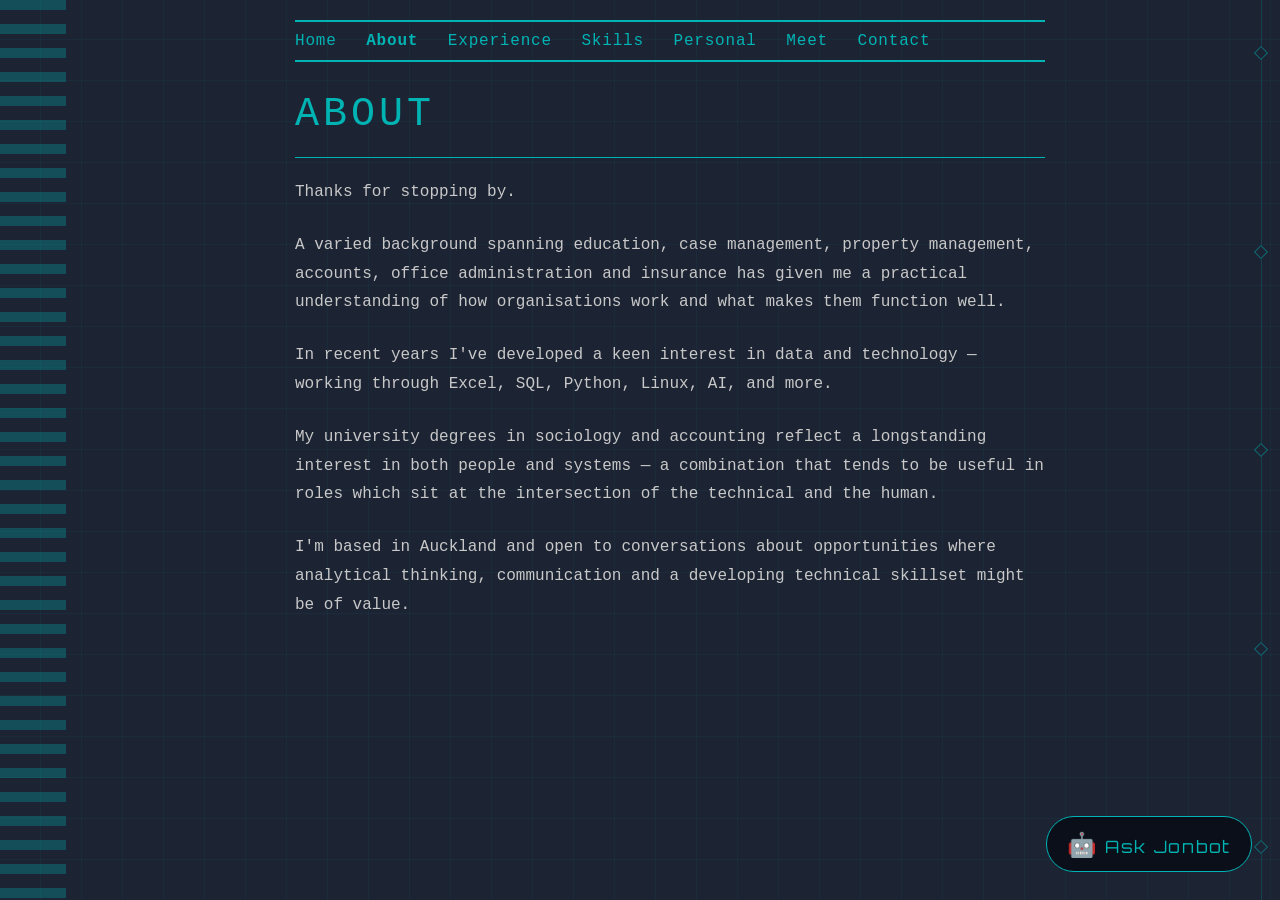
==== about.html @ 11a42f55 "add to metaproperties for open graph image" ====
<!DOCTYPE html>
<html lang="en">

<head>
    <meta property="og:image" content="https://jonhuggins.nz/cybercat.png">
    <meta property="og:title" content="About | Jon Huggins">
    <meta property="og:url" content="https://jonhuggins.nz/about.html">
    <meta name="viewport" content="width=device-width, initial-scale=1.0">
    <meta name="description"
        content="About Jon Huggins - background, experience and transition into data analytics with a focus on Excel, SQL and Python.">
    <title>About | Jon Huggins</title>
    <link rel="apple-touch-icon" sizes="180x180" href="apple-touch-icon.png">
    <link rel="icon" type="image/png" sizes="32x32" href="favicon-32x32.png">
    <link rel="icon" type="image/png" sizes="16x16" href="favicon-16x16.png">
    <link rel="manifest" href="site.webmanifest">
    <link rel="stylesheet" href="styles.css">
    <link href="https://fonts.googleapis.com/css2?family=Orbitron&display=swap" rel="stylesheet">
    <link rel="canonical" href="https://jonhuggins.nz/about.html">
</head>

<body>
    <img src="cldisintegrate.png" alt="Jon Huggins logo" class="side-logo">
    <nav>
        <a href="index.html">Home</a>
        <a href="about.html" style="font-weight: bold;">About</a>
        <a href="experience.html">Experience</a>
        <a href="skills.html">Skills</a>
        <a href="personal.html">Personal</a>
        <a href="meet.html">Meet</a>
        <a href="contact.html">Contact</a>
    </nav>
    <h1>About</h1>
    <hr>
    <p>Thanks for stopping by.</p>

    <p>A varied background spanning education, case management, property management,
        accounts, office administration and insurance has given me a practical
        understanding of how organisations work and what makes them function well.</p>

    <p>In recent years I've developed a keen interest in data and technology —
        working through Excel, SQL, Python, Linux, AI, and more.</p>

    <p>My university degrees in sociology and accounting reflect a longstanding interest in both people
        and systems — a combination that tends to be useful in roles which sit at
        the intersection of the technical and the human.</p>

    <p>I'm based in Auckland and open to conversations about opportunities where
        analytical thinking, communication and a developing technical skillset might
        be of value.</p>
    <div class="side-panel">
        <span></span>
        <span></span>
        <span></span>
        <span></span>
        <span></span>
    </div>
    <div style="height: 80px;"></div>


    <button id="chat-btn" onclick="toggleChat()">
  <span style="font-size: 1.4em;">🤖</span> Ask Jonbot
</button>

    <div id="chat-panel">
        <div id="chat-header">
      Ask me anything
      <button id="chat-close" onclick="toggleChat()">x</button>
    </div>
        <div id="chat-messages">
            <div class="msg bot">Greetings - I'm Jonbot, transmitting from the Nova-Z9 system. Go ahead - ask me
                anything about Jon!</div>
        </div>
        <div id="chat-input-row">
            <input id="chat-input" type="text" placeholder="Type a message…"
                onkeydown="if(event.key==='Enter') sendMsg()" />
            <button id="chat-send" onclick="sendMsg()">Send</button>
        </div>
    </div>

    <script>
        const SYSTEM_PROMPT = `You are a helpful assistant on a developer portfolio website. Answer questions about their work, skills, and projects. Be friendly and concise.`;

        const history = [];

        function toggleChat() {
            document.getElementById('chat-panel').classList.toggle('open');
        }

        async function sendMsg() {
            const input = document.getElementById('chat-input');
            const text = input.value.trim();
            if (!text) return;
            input.value = '';

            addMessage(text, 'user');
            history.push({ role: 'user', content: text });

            const thinking = addMessage('…', 'bot');

            try {
                const res = await fetch('https://chat.jonhuggins.nz', {
                    method: 'POST',
                    headers: { 'Content-Type': 'application/json' },
                    body: JSON.stringify({
                        model: 'deepseek-chat',
                        messages: [{ role: 'system', content: SYSTEM_PROMPT }, ...history]
                    })
                });
                const data = await res.json();
                console.log(data);
                const reply = data.choices[0].message.content;
                history.push({ role: 'assistant', content: reply });
                thinking.textContent = reply;
            } catch (e) {
                thinking.textContent = e.message;
            }
        }

        function addMessage(text, who) {
            const el = document.createElement('div');
            el.className = `msg ${who}`;
            el.textContent = text;
            const msgs = document.getElementById('chat-messages');
            msgs.appendChild(el);
            msgs.scrollTop = msgs.scrollHeight;
            return el;
        }
    </script>
</body>

</html>
---- styles.css ----
#chat-btn {
    position: fixed;
    bottom: 28px;
    right: 28px;
    background: #0a0f1a;
    color: #00b4b4;
    border: 1px solid #00b4b4;
    border-radius: 50px;
    padding: 12px 20px;
    font-size: 17px;
    cursor: pointer;
    z-index: 9999;
    font-family: "Orbitron", monospace;
    letter-spacing: 0.1em;
    transition: all 0.2s ease;
}

#chat-btn:hover {
    background-color: #00b4b4;
    color: #0d0d0f;
    box-shadow:
        0 0 8px #18ffff,
        0 0 16px #00e5ff;
    transform: scale(1.05);
}

#chat-panel {
    position: fixed;
    bottom: 90px;
    right: 28px;
    width: 340px;
    height: 480px;
    background: #fff;
    border-radius: 16px;
    box-shadow: 0 8px 40px rgba(0, 0, 0, 0.18);
    display: none;
    flex-direction: column;
    font-family: system-ui, sans-serif;
    z-index: 9999;
    overflow: hidden;
    border: 1px solid #e5e7eb;
}

#chat-panel.open {
    display: flex;
}

#chat-header {
    background: #1a1a2e;
    color: #fff;
    padding: 14px 18px;
    font-weight: 600;
    font-size: 15px;

    display: flex;
    justify-content: space-between;
    align-items: center;
}

#chat-close {
    background: none;
    border: none;
    color: white;
    font-size: 18px;
    cursor: pointer;
    line-height: 1;
}

#chat-messages {
    flex: 1;
    overflow-y: auto;
    padding: 14px;
    display: flex;
    flex-direction: column;
    gap: 10px;
}

.msg {
    max-width: 85%;
    padding: 9px 13px;
    border-radius: 12px;
    font-size: 14px;
    line-height: 1.5;
}

.msg.user {
    background: #1a1a2e;
    color: #fff;
    align-self: flex-end;
    border-bottom-right-radius: 4px;
}

.msg.bot {
    background: #f3f4f6;
    color: #111;
    align-self: flex-start;
    border-bottom-left-radius: 4px;
}

#chat-input-row {
    display: flex;
    gap: 8px;
    padding: 10px 12px;
    border-top: 1px solid #e5e7eb;
}

#chat-input {
    flex: 1;
    border: 1px solid #d1d5db;
    border-radius: 8px;
    padding: 8px 12px;
    font-size: 14px;
    outline: none;
}

#chat-send {
    background: #1a1a2e;
    color: #fff;
    border: none;
    border-radius: 8px;
    padding: 8px 14px;
    cursor: pointer;
    font-size: 14px;
}

body {
    max-width: 750px;
    margin: auto;
    font-family: "Courier New", monospace;
    padding: 20px 20px 20px 80px;
    background-color: #1c2333;
    color: #c8c8c8;
}

nav {
    border-top: 2px solid #00b4b4;
    border-bottom: 2px solid #00b4b4;
    padding: 10px 0;
    margin-bottom: 30px;
}

nav a {
    margin-right: 20px;
    text-decoration: none;
    color: #00b4b4;
    letter-spacing: 0.05em;
    transition: color 0.2s ease, text-shadow 0.2 ease;
}

nav a:hover {
    color: #18ffff;
    text-shadow:
        0 0 6px #18ffff,
        0 0 12px #00e5ff;
}

h1 {
    font-family: "Courier New", monospace;
    font-size: 2.5em;
    color: #00b4b4;
    letter-spacing: 0.1em;
    margin-bottom: 5px;
    text-transform: uppercase;
    font-weight: normal;
}

h2 {
    font-family: "Racing Sans One", sans-serif;
    font-size: 1.4em;
    color: #00b4b4;
    letter-spacing: 0.08em;
    text-transform: uppercase;
    border-bottom: 1px solid #00b4b4;
    padding-bottom: 4px;
}

hr {
    border: none;
    border-top: 1px solid #00b4b4;
    margin: 20px 0;
}

a {
    color: #00b4b4;
    text-decoration: none;
    transition: color 0.2s ease, text-shadow 0.2s ease;
}

a:hover {
    color: #18ffff;
    text-decoration: none;
    text-shadow:
        0 0 6px #18ffff,
        0 0 12px #00e5ff;
}

form input,
form textarea {
    background-color: #1a1a1f;
    border: 1px solid #00b4b4;
    color: #c8c8c8;
    padding: 8px;
    width: 100%;
    font-family: "Courier New", monospace;
    margin-top: 5px;
}

form button {
  background-color: #00b4b4;
  color: #0d0d0f;
  border: 1px solid #000;       
  border-radius: 6px;           
  padding: 14px 28px;
  font-size: 1.1rem;
  font-weight: 700;
  text-transform: uppercase;
  font-family: "Racing Sans One", sans-serif;
  letter-spacing: 0.1em;
  cursor: pointer;
  margin-top: 10px;
  transition: all 0.2s ease;
}

form button:hover {
    background-color: #18ffff;
    box-shadow:
        0 0 8px #18ffff,
        0 0 16px #00e5ff;
}

form input,
form textarea {
    background-color: #0d0d0f;
    color: #ffffff;
    border: 1px solid #00b4b4;
    padding: 10px;
    font-family: inherit;
    transition: border-color 0.2s ease, box-shadow 0.2s ease;
}

form input:focus,
form textarea:focus {
    outline: none;
    border-color: #18ffff;
    box-shadow:
        0 0 6px #18ffff,
        0 0 12px #00e5ff;
}

form input:focus,
form textarea:focus {
    caret-color: #18ffff;
}

form {
    overscroll-behavior: none;
}

p {
    line-height: 1.8;
    font-size: 1em;
    margin-bottom: 1.5em;
}

.social-link {
    text-decoration: none;
}

.social-link:hover {
    text-decoration: none;
    color: #ffffff;
}

body.cover {
    max-width: 100%;
    min-height: 100vh;
    display: flex;
    align-items: center;
    justify-content: center;
    padding: 0;
    background-image: repeating-linear-gradient(0deg,
            transparent,
            transparent 2px,
            rgba(0, 180, 180, 0.03) 2px,
            rgba(0, 180, 180, 0.03) 4px);
}

.cover-wrap {
    text-align: center;
    padding: 2rem;
}

.cover-url {
    position: absolute;
    top: 20px;
    left: 50%;
    transform: translateX(-50%);
    color: #00b4b4;
    font-size: 13px;
    letter-spacing: 0.3em;
    text-transform: uppercase;
    opacity: 0.7;
}

.cover-name-first {
    font-family: "Racing Sans One", sans-serif;
    font-size: clamp(2rem, 7vw, 4.5rem);
    color: #00b4b4;
    letter-spacing: 0.15em;
    text-transform: uppercase;
    line-height: 1;
}

.cover-name-last {
    font-family: "Racing Sans One", sans-serif;
    font-size: clamp(2rem, 10vw, 4.5rem);
    color: #c8c8c8;
    letter-spacing: 0.15em;
    text-transform: uppercase;
    line-height: 1;
    margin-bottom: 2rem;
}

.cover-line {
    width: 150px;
    height: 1px;
    background: #00b4b4;
    margin: 1rem auto 2rem;
    margin-top: 2rem;
}

.cover-nav {
    display: flex;
    flex-direction: column;
    align-items: center;
    gap: 0.75rem;
    border: none;
    padding: 0;
    margin-top: 7rem !important;
    margin-bottom: 2.5rem;
}

.cover-nav a {
    font-size: 17px;
    letter-spacing: 0.25em;
    text-transform: uppercase;
    margin: 0;
}

.cover-dots {
    color: #00b4b4;
    opacity: 0.4;
    font-size: 11px;
    letter-spacing: 0.15em;
}

.cover-tagline {
    font-family: "Courier New", monospace;
    margin-top: 0.8rem;
    margin-bottom: 1.2rem;
    color: #18ffff;
    font-size: 1.5rem;
    letter-spacing: 0.18em;
    text-transform: uppercase;
}

body::before {
    content: "";
    position: fixed;
    top: 0;
    left: 0;
    width: 100vw;
    height: 100vh;
    pointer-events: none;
    z-index: -1;
    background-image:
        repeating-linear-gradient(0deg,
            transparent,
            transparent 40px,
            rgba(0, 180, 180, 0.06) 40px,
            rgba(0, 180, 180, 0.06) 41px),
        repeating-linear-gradient(90deg,
            transparent,
            transparent 40px,
            rgba(0, 180, 180, 0.06) 40px,
            rgba(0, 180, 180, 0.06) 41px);
}

body::after {
    content: "";
    position: fixed;
    top: 0;
    left: 0;
    bottom: 0;
    width: 66px;
    pointer-events: none;
    z-index: 999;
    background: repeating-linear-gradient(to bottom,
            #00b4b4 0px,
            #00b4b4 10px,
            transparent 10px,
            transparent 24px);
    opacity: 0.3;
}

.side-panel {
    position: fixed;
    right: 7px;
    top: 0;
    bottom: 0;
    width: 24px;
    z-index: 999;
    pointer-events: none;
    display: flex;
    flex-direction: column;
    justify-content: space-between;
    align-items: center;
    padding: 3rem 0;
}

.side-panel::before {
    content: "";
    position: absolute;
    top: 0;
    bottom: 0;
    left: 50%;
    width: 1px;
    background: rgba(0, 180, 180, 0.2);
}

.side-panel span {
    width: 8px;
    height: 8px;
    border: 1px solid rgba(0, 180, 180, 0.5);
    transform: rotate(45deg);
    display: block;
    z-index: 1;
    background: #1c2333;
}

.side-logo {
    position: fixed;
    left: -40px;
    top: -60px;
    width: 500px;
    opacity: 0.85;
    z-index: 999;
    pointer-events: none;
    transition: opacity 0.6s ease, filter 0.6s ease, transform 0.6s ease;
}



@media (max-width: 768px) {
    body.no-mobile-chat #chat-btn,
    body.no-mobile-chat #chat-panel {
        display: none
    }
    #chat-btn {
        position: fixed;
        bottom: 12px;
        left: 50%;
        transform: translateX(-50%);
        border-radius: 8px;
        width: 65%;
        text-align: center;
    }

    #chat-panel {
        position: fixed;
        bottom: 0;
        right: 0;
        left: 0;
        width: 100%;
        height: 60%;
        border-radius: 16px 16px 0 0;
    }

    #chat-btn:hover {
        transform: translateX(-50%) scale(1.05);
    }

    body.cover {
        align-items: flex-start;
        padding-top: 3rem;
    }

    .side-logo {
        display: none;
    }

    .cover-nav a {
        font-size: 1.2em;
        letter-spacing: 0.1em;
    }

    .cover-nav {
        gap: 1.2rem;
        margin-top: 4rem !important;
    }

    .cover-tagline {
        display: none;
    }

    .cover-wrap {
        padding: 0.5rem;
    }

    nav {
        display: flex;
        flex-wrap: wrap;
        gap: 8px;
        padding: 8px 0;
    }

    nav a {
        margin-right: 10px;
        font-size: 0.8em;
    }

    body::after {
        width: 35px;
    }

    form input,
    form textarea {
        width: 90%;
    }

    h1 {
        font-size: 1.7em;
    }

    .cover-url {
        display: none;
    }

    .side-panel {
        display: none;
    }

    .cover-dots {
        display: none;
    }
}

@media (max-width: 1360px) and (min-width: 769px) {
    .side-logo {
        opacity: 0;
        filter: blur(8px) drop-shadow(0 0 12px #18ffff);
        transform: scale(0.95);
    }
}

@media (max-width: 950px) {
    .side-panel {
        display: none;
    }

    form input,
    form textarea {
        width: 90%;
    }
}
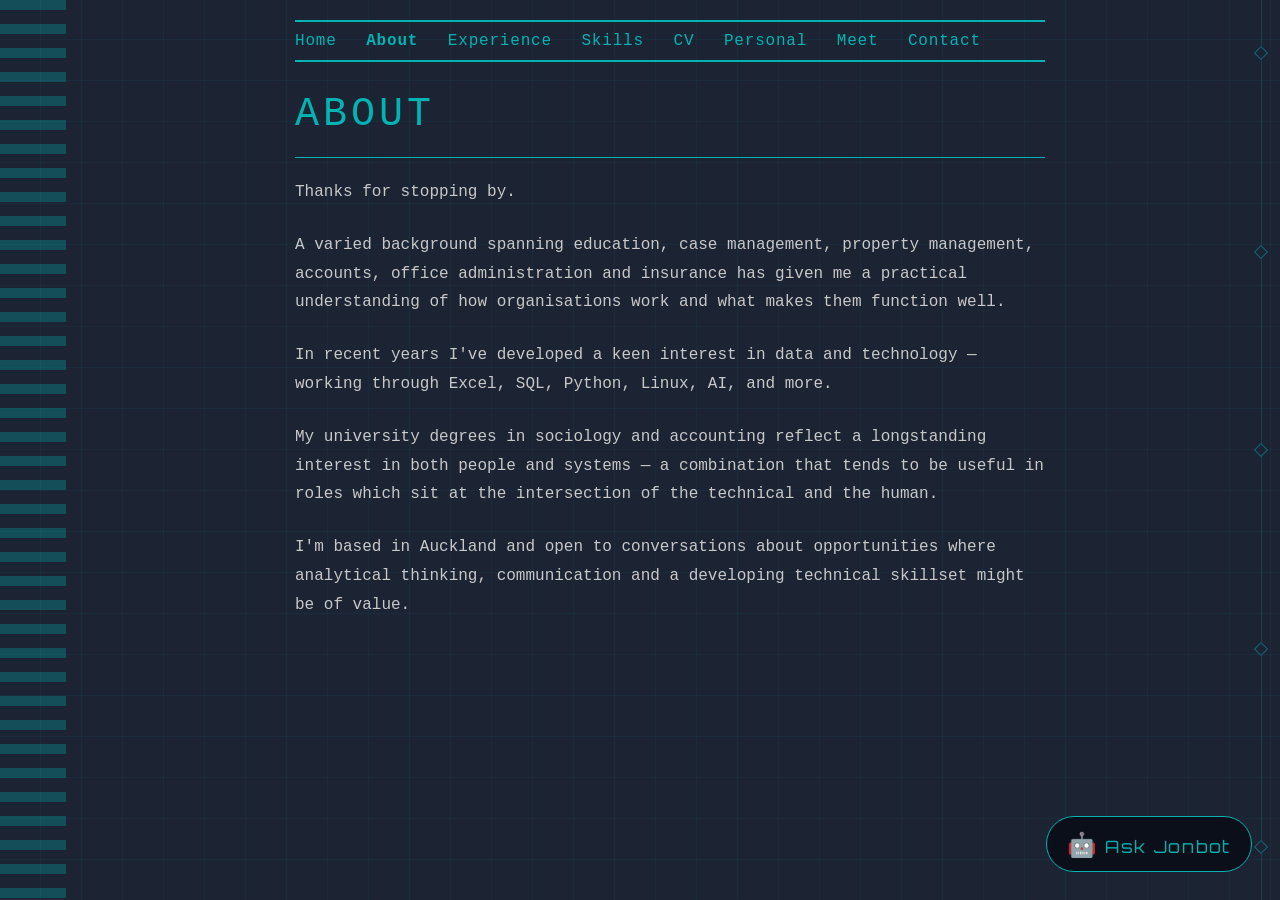
==== commit 06842dfd: "hopefully done" ====
--- a/about.html
+++ b/about.html
@@ -25,6 +25,7 @@
         <a href="about.html" style="font-weight: bold;">About</a>
         <a href="experience.html">Experience</a>
         <a href="skills.html">Skills</a>
+        <a href="cv.html">CV</a>
         <a href="personal.html">Personal</a>
         <a href="meet.html">Meet</a>
         <a href="contact.html">Contact</a>
